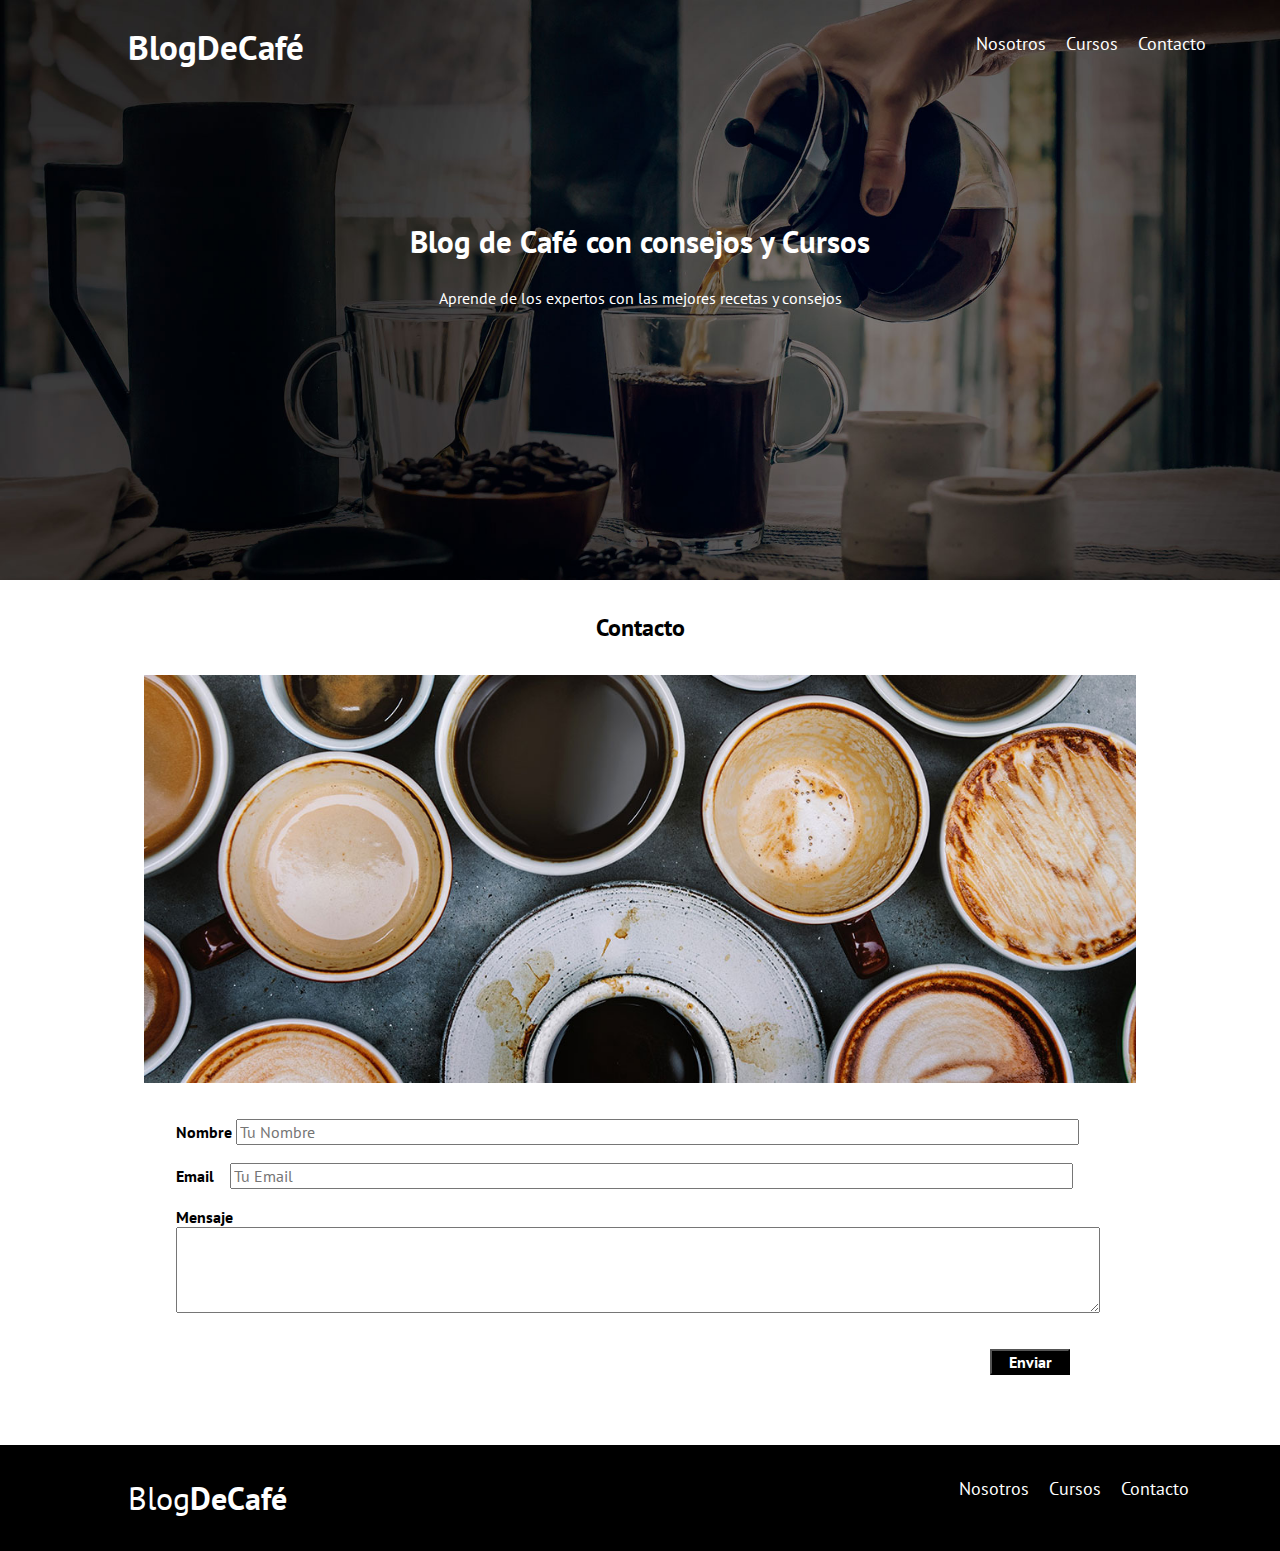
==== contacto.html @ ec937df8 "Subiendo" ====
<!DOCTYPE html>
<html lang="en">
<head>
    <meta charset="UTF-8">
    <meta name="viewport" content="width=device-width, initial-scale=1.0">
    <meta http-equiv="X-UA-Compatible" content="ie=edge">
    <title>Blog de Café</title>
    <link href="https://fonts.googleapis.com/css?family=Open+Sans|PT Sans" rel="stylesheet">
    <link rel="stylesheet" href="css/normalize.css">
    <link rel="stylesheet" href="css/style.css">
    <link rel="stylesheet" href="css/inicio.css">
</head>
<body>

    <header class="site-header">
        <div class="contenedor">
            <div class="barra">

                <div class="tituloblog">
                    <a href="/">
                        <h1 class="no-marginn">Blog<span>DeCafé</span></h1>
                    </a>
                </div>

                <div class="opcionesnav">
                    <nav class="navegacion1">
                        <a href="nosotros.html" class="opcion">Nosotros</a>
                        <a href="cursos.html" class="opcion">Cursos</a>
                        <a href="contacto.html" class="opcion">Contacto</a>
                    </nav>
                </div>
            </div><!--barra-->

            <div class="texto-header">
                <h2 class="no-marginn">Blog de Café con consejos y Cursos</h2>
                <p class="no-margin">Aprende de los expertos con las mejores recetas y consejos</p>
            </div>

        </div><!--contenedor-->
    </header>


    <div class="contain-subtitulo">
        <h2 class="subtitulo">Contacto</h2>
    </div>


    <div class="contenido-principal-contenedor4">   

      

        <!--objeto 1-->
        <div class="contenedor-imgcon">

            <img src="img/contacto.jpg" alt="contacto" >
        </div>

        <!--objeto 2-->
    <div class="contenedor-form">

    <div class="formulario">

        <form action="">

            <label for="nombre" class="etiqueta">Nombre</label>
            <input type="text" class="cuadrotext" placeholder="Tu Nombre">

            <br><br>

            <label for="email" class="etiqueta">Email&nbsp;&nbsp;&nbsp;</label>
            <input type="text" class="cuadrotext" placeholder="Tu Email">

            <br><br>

            <label for="mensaje" class="etiqueta">Mensaje</label> 
            <textarea id="mensaje" name="mensaje" rows="4" cols="107"></textarea>

            <input type="submit" value="Enviar" class="enviar">
        </form>
    </div>

</div>


</div>



<!--footer-->
<footer class="site-footer" id="mifooter">
    <div class="contenedor">
        <div class="barra">
            <p class="no-margin">Blog<span>DeCafé</span></p>

            <nav class="navegacion">
                <a href="nosotros.html" class="opcion">Nosotros</a>
                <a href="cursos.html" class="opcion">Cursos</a>
                <a href="contacto.html" class="opcion">Contacto</a>
            </nav>
        </div>
    </div>
</footer>
    
</body>
</html>
---- css/inicio.css ----
body{
    padding: 0;
    margin: 0;
    width: 100%;
    height: 100%;
}

header{
    width: 100%;
    display: flex;
    flex-direction: column;
    background-image: url(../img/banner.jpg);
    background-size: cover;
    
}


.contenedor{
    width: 100%;
   
}

.barra{
    display: flex;
    width: 100%;
}

.tituloblog{
    margin-left: 10%;
    
}

a{
    text-decoration: none;
    color: white;
    font-family: 'PT Sans';
    font-size: 1.1rem;
}



h1{
    font-family: 'PT Sans';
    color: white;
}

span{
    font-weight: bold;
}

.opcionesnav{
    margin-left: 50%;
    padding: 2rem;
}

.opcion{
    margin-right: 1rem;
    font-family: 'PT Sans';
    font-weight: lighter;
}

.texto-header{
    margin-top: 8rem;
    margin-bottom: 17rem;
    text-align: center;
    font-family: 'PT Sans';
    font-size: 1.3rem;
    color: white;
}

.no-margin{
    font-size: 1rem;
}
h2{
    font-family: 'PT Sans';
}

.contenido-principal-contenedor{

    padding-left: 9rem;
    padding-right: 9rem;
    height: max-content;
    display: flex;
}

img{
    max-width: 100%;
    max-height: 100%;
}

.imagen{
    max-width: 100%;
    width: 40rem;
}




.blog{
    padding: 0;
    width: 90%;
    height: max-content;
    display: block;
}

h3, p{
    max-width: 100%;
    padding: 0;
    font-family: 'PT SANS';
    
}

.btn-btn-primario{
    border: 20px;
    border-color: black;
    background-color: black;
    color: white;
    font-family:'PT Sans';
    padding: 5px;
    
}

.btn-btn-secundario{
    
    border: 20px;
    background-color: rgb(102, 54, 46);
    color: white;
    font-family:'PT Sans';
    padding: 5px;
}

main{
    flex: 0.5;
}

.cursos{
    margin-left: 2rem;
    margin-top: 0.5rem;
    font-family:'PT Sans' ;
}

.cursos-lista{
    list-style: none;
    margin: 0;
    padding: 0;
}

.site-footer{
    background-color: black;
    color: white;
}

.navegacion{
    padding: 2rem;
    margin-left: 50%;
}

.barra p{
    margin-left: 10%;
    font-size: 2rem;
}

/*nosotros.html*/
.subtitulo{
    
    font-family: 'PT SANS';
    font-weight: bold;
    
}

.contain-subtitulo{
    margin-top: 2rem;
    margin-bottom: 2rem;
    
    text-align: center;
    width: 100%;
}


.contenedor-nosotros{
    display: flex;
    margin-bottom: 3rem ;
}


.contenido-principal-contenedor2{
    padding-left: 9rem;
    padding-right: 9rem;
}

#imagentazas{
    max-width: 100%;
    max-height: 100%;
}

.cont-img-nos{
    width: 90rem;
   
}
.cont-texto-nos{
    padding-left: 1rem;
    height: max-content;
}

.cont-texto-nos p{
    font-family: 'PT Sans';
}


/*cursos.html*/


.contenido-principal-contenedor3{
    padding-left: 9rem;
    padding-right: 9rem;
}

.contenedor-curso{
    display: flex;
    
    
}

.cont-img-curso{
    
    width: 40rem;

}

.imgcont{
    max-width: 100%;
    max-height: 100;
}

.campo{
    font-weight: bold;
}

.separador{
    margin-top: 2rem;
    margin-bottom: 2rem;
}

#ultimocont{
    margin-bottom: 3rem;
}

/*contacto.html*/

.contenido-principal-contenedor4{
    padding-left: 9rem;
    padding-right: 9rem;
    

}

.contenedor-imgcon{
    max-width: 100%;
 
    
    
}


.contenedor-form{

    padding: 2rem;
    margin-bottom: 6rem;
    
   
    
    
}


.formulario{
    background-color: white;

}

.etiqueta{

    font-weight: bold;
    font-family: 'PT Sans';
    font-size: 1rem;
}

.cuadrotext{

    width: 90%;
    font-family: 'PT Sans';
    font-size: 1rem;
    
    
}

.enviar{
    margin-top: 2rem ;
    float: right;
    margin-right: 2.1rem;
    background-color: black;
    color: white;
    font-size: 1rem;
    font-family: 'PT Sans';
    font-weight: bold;
    width: 5rem;
}

#mensaje{
    font-family: 'PT Sans';
    font-size: 1rem;
}
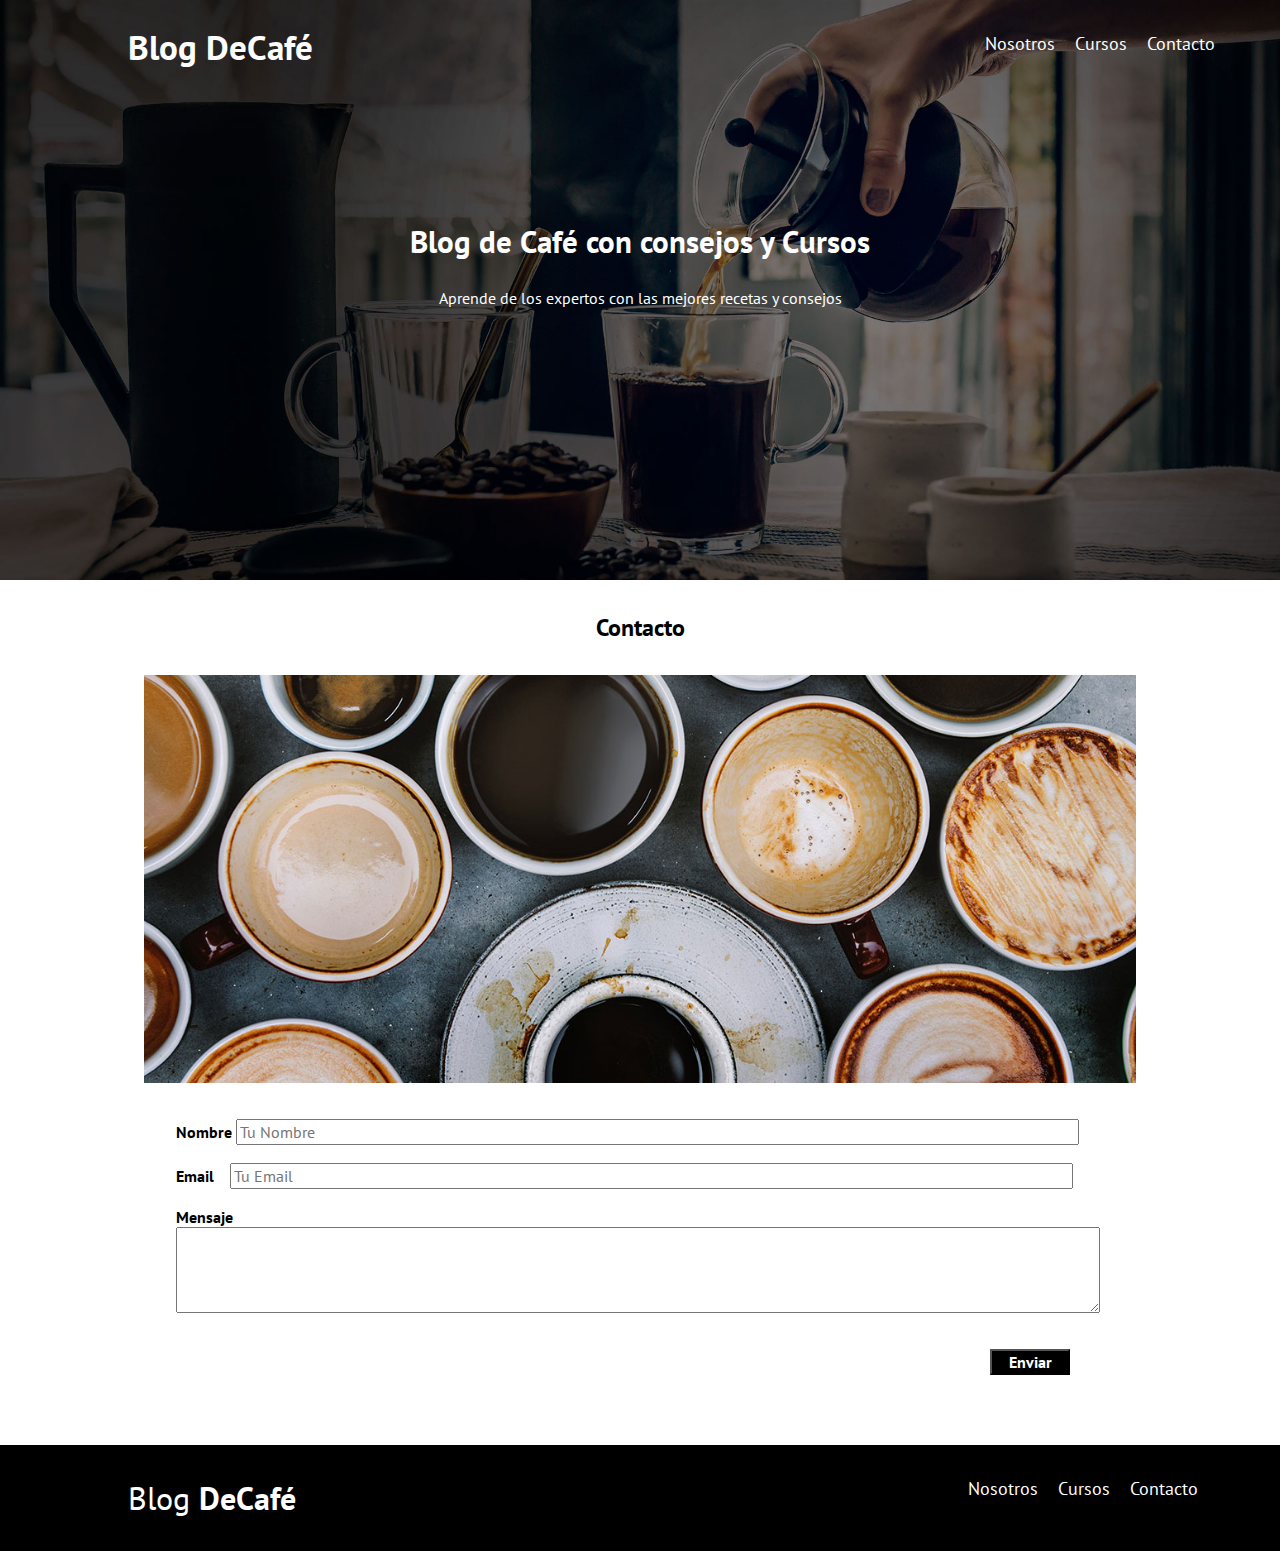
==== commit e474ebe8: "format" ====
--- a/contacto.html
+++ b/contacto.html
@@ -1,105 +1,116 @@
 <!DOCTYPE html>
 <html lang="en">
-<head>
-    <meta charset="UTF-8">
-    <meta name="viewport" content="width=device-width, initial-scale=1.0">
-    <meta http-equiv="X-UA-Compatible" content="ie=edge">
-    <title>Blog de Café</title>
-    <link href="https://fonts.googleapis.com/css?family=Open+Sans|PT Sans" rel="stylesheet">
-    <link rel="stylesheet" href="css/normalize.css">
-    <link rel="stylesheet" href="css/style.css">
-    <link rel="stylesheet" href="css/inicio.css">
-</head>
-<body>
+    <head>
+        <meta charset="UTF-8" />
+        <meta name="viewport" content="width=device-width, initial-scale=1.0" />
+        <meta http-equiv="X-UA-Compatible" content="ie=edge" />
+        <title>Blog de Café</title>
+        <link
+            href="https://fonts.googleapis.com/css?family=Open+Sans|PT Sans"
+            rel="stylesheet" />
+        <link rel="stylesheet" href="css/normalize.css" />
+        <link rel="stylesheet" href="css/style.css" />
+        <link rel="stylesheet" href="css/inicio.css" />
+    </head>
+    <body>
+        <header class="site-header">
+            <div class="contenedor">
+                <div class="barra">
+                    <div class="tituloblog">
+                        <a href="/">
+                            <h1 class="no-marginn">
+                                Blog
+                                <span>DeCafé</span>
+                            </h1>
+                        </a>
+                    </div>
 
-    <header class="site-header">
-        <div class="contenedor">
-            <div class="barra">
+                    <div class="opcionesnav">
+                        <nav class="navegacion1">
+                            <a href="nosotros.html" class="opcion">Nosotros</a>
+                            <a href="cursos.html" class="opcion">Cursos</a>
+                            <a href="contacto.html" class="opcion">Contacto</a>
+                        </nav>
+                    </div>
+                </div>
+                <!--barra-->
 
-                <div class="tituloblog">
-                    <a href="/">
-                        <h1 class="no-marginn">Blog<span>DeCafé</span></h1>
-                    </a>
+                <div class="texto-header">
+                    <h2 class="no-marginn">
+                        Blog de Café con consejos y Cursos
+                    </h2>
+                    <p class="no-margin">
+                        Aprende de los expertos con las mejores recetas y
+                        consejos
+                    </p>
                 </div>
+            </div>
+            <!--contenedor-->
+        </header>
 
-                <div class="opcionesnav">
-                    <nav class="navegacion1">
+        <div class="contain-subtitulo">
+            <h2 class="subtitulo">Contacto</h2>
+        </div>
+
+        <div class="contenido-principal-contenedor4">
+            <!--objeto 1-->
+            <div class="contenedor-imgcon">
+                <img src="img/contacto.jpg" alt="contacto" />
+            </div>
+
+            <!--objeto 2-->
+            <div class="contenedor-form">
+                <div class="formulario">
+                    <form action="">
+                        <label for="nombre" class="etiqueta">Nombre</label>
+                        <input
+                            type="text"
+                            class="cuadrotext"
+                            placeholder="Tu Nombre" />
+
+                        <br />
+                        <br />
+
+                        <label for="email" class="etiqueta">
+                            Email&nbsp;&nbsp;&nbsp;
+                        </label>
+                        <input
+                            type="text"
+                            class="cuadrotext"
+                            placeholder="Tu Email" />
+
+                        <br />
+                        <br />
+
+                        <label for="mensaje" class="etiqueta">Mensaje</label>
+                        <textarea
+                            id="mensaje"
+                            name="mensaje"
+                            rows="4"
+                            cols="107"></textarea>
+
+                        <input type="submit" value="Enviar" class="enviar" />
+                    </form>
+                </div>
+            </div>
+        </div>
+
+        <!--footer-->
+        <footer class="site-footer" id="mifooter">
+            <div class="contenedor">
+                <div class="barra">
+                    <p class="no-margin">
+                        Blog
+                        <span>DeCafé</span>
+                    </p>
+
+                    <nav class="navegacion">
                         <a href="nosotros.html" class="opcion">Nosotros</a>
                         <a href="cursos.html" class="opcion">Cursos</a>
                         <a href="contacto.html" class="opcion">Contacto</a>
                     </nav>
                 </div>
-            </div><!--barra-->
-
-            <div class="texto-header">
-                <h2 class="no-marginn">Blog de Café con consejos y Cursos</h2>
-                <p class="no-margin">Aprende de los expertos con las mejores recetas y consejos</p>
             </div>
-
-        </div><!--contenedor-->
-    </header>
-
-
-    <div class="contain-subtitulo">
-        <h2 class="subtitulo">Contacto</h2>
-    </div>
-
-
-    <div class="contenido-principal-contenedor4">   
-
-      
-
-        <!--objeto 1-->
-        <div class="contenedor-imgcon">
-
-            <img src="img/contacto.jpg" alt="contacto" >
-        </div>
-
-        <!--objeto 2-->
-    <div class="contenedor-form">
-
-    <div class="formulario">
-
-        <form action="">
-
-            <label for="nombre" class="etiqueta">Nombre</label>
-            <input type="text" class="cuadrotext" placeholder="Tu Nombre">
-
-            <br><br>
-
-            <label for="email" class="etiqueta">Email&nbsp;&nbsp;&nbsp;</label>
-            <input type="text" class="cuadrotext" placeholder="Tu Email">
-
-            <br><br>
-
-            <label for="mensaje" class="etiqueta">Mensaje</label> 
-            <textarea id="mensaje" name="mensaje" rows="4" cols="107"></textarea>
-
-            <input type="submit" value="Enviar" class="enviar">
-        </form>
-    </div>
-
-</div>
-
-
-</div>
-
-
-
-<!--footer-->
-<footer class="site-footer" id="mifooter">
-    <div class="contenedor">
-        <div class="barra">
-            <p class="no-margin">Blog<span>DeCafé</span></p>
-
-            <nav class="navegacion">
-                <a href="nosotros.html" class="opcion">Nosotros</a>
-                <a href="cursos.html" class="opcion">Cursos</a>
-                <a href="contacto.html" class="opcion">Contacto</a>
-            </nav>
-        </div>
-    </div>
-</footer>
-    
-</body>
-</html>+        </footer>
+    </body>
+</html>
--- a/css/inicio.css
+++ b/css/inicio.css
@@ -1,315 +1,272 @@
-
-body{
+body {
     padding: 0;
     margin: 0;
     width: 100%;
     height: 100%;
 }
 
-header{
+header {
     width: 100%;
     display: flex;
     flex-direction: column;
     background-image: url(../img/banner.jpg);
     background-size: cover;
-    
-}
-
-
-.contenedor{
-    width: 100%;
-   
-}
-
-.barra{
-    display: flex;
-    width: 100%;
-}
-
-.tituloblog{
+}
+
+.contenedor {
+    width: 100%;
+}
+
+.barra {
+    display: flex;
+    width: 100%;
+}
+
+.tituloblog {
     margin-left: 10%;
-    
-}
-
-a{
+}
+
+a {
     text-decoration: none;
     color: white;
-    font-family: 'PT Sans';
+    font-family: "PT Sans";
     font-size: 1.1rem;
 }
 
-
-
-h1{
-    font-family: 'PT Sans';
-    color: white;
-}
-
-span{
-    font-weight: bold;
-}
-
-.opcionesnav{
+h1 {
+    font-family: "PT Sans";
+    color: white;
+}
+
+span {
+    font-weight: bold;
+}
+
+.opcionesnav {
     margin-left: 50%;
     padding: 2rem;
 }
 
-.opcion{
+.opcion {
     margin-right: 1rem;
-    font-family: 'PT Sans';
+    font-family: "PT Sans";
     font-weight: lighter;
 }
 
-.texto-header{
+.texto-header {
     margin-top: 8rem;
     margin-bottom: 17rem;
     text-align: center;
-    font-family: 'PT Sans';
+    font-family: "PT Sans";
     font-size: 1.3rem;
     color: white;
 }
 
-.no-margin{
-    font-size: 1rem;
-}
-h2{
-    font-family: 'PT Sans';
-}
-
-.contenido-principal-contenedor{
-
+.no-margin {
+    font-size: 1rem;
+}
+h2 {
+    font-family: "PT Sans";
+}
+
+.contenido-principal-contenedor {
     padding-left: 9rem;
     padding-right: 9rem;
     height: max-content;
     display: flex;
 }
 
-img{
+img {
     max-width: 100%;
     max-height: 100%;
 }
 
-.imagen{
+.imagen {
     max-width: 100%;
     width: 40rem;
 }
 
-
-
-
-.blog{
+.blog {
     padding: 0;
     width: 90%;
     height: max-content;
     display: block;
 }
 
-h3, p{
-    max-width: 100%;
-    padding: 0;
-    font-family: 'PT SANS';
-    
-}
-
-.btn-btn-primario{
+h3,
+p {
+    max-width: 100%;
+    padding: 0;
+    font-family: "PT SANS";
+}
+
+.btn-btn-primario {
     border: 20px;
     border-color: black;
     background-color: black;
     color: white;
-    font-family:'PT Sans';
+    font-family: "PT Sans";
     padding: 5px;
-    
-}
-
-.btn-btn-secundario{
-    
+}
+
+.btn-btn-secundario {
     border: 20px;
     background-color: rgb(102, 54, 46);
     color: white;
-    font-family:'PT Sans';
+    font-family: "PT Sans";
     padding: 5px;
 }
 
-main{
+main {
     flex: 0.5;
 }
 
-.cursos{
+.cursos {
     margin-left: 2rem;
     margin-top: 0.5rem;
-    font-family:'PT Sans' ;
-}
-
-.cursos-lista{
+    font-family: "PT Sans";
+}
+
+.cursos-lista {
     list-style: none;
     margin: 0;
     padding: 0;
 }
 
-.site-footer{
+.site-footer {
     background-color: black;
     color: white;
 }
 
-.navegacion{
+.navegacion {
     padding: 2rem;
     margin-left: 50%;
 }
 
-.barra p{
+.barra p {
     margin-left: 10%;
     font-size: 2rem;
 }
 
 /*nosotros.html*/
-.subtitulo{
-    
-    font-family: 'PT SANS';
-    font-weight: bold;
-    
-}
-
-.contain-subtitulo{
+.subtitulo {
+    font-family: "PT SANS";
+    font-weight: bold;
+}
+
+.contain-subtitulo {
     margin-top: 2rem;
     margin-bottom: 2rem;
-    
+
     text-align: center;
     width: 100%;
 }
 
-
-.contenedor-nosotros{
-    display: flex;
-    margin-bottom: 3rem ;
-}
-
-
-.contenido-principal-contenedor2{
-    padding-left: 9rem;
-    padding-right: 9rem;
-}
-
-#imagentazas{
+.contenedor-nosotros {
+    display: flex;
+    margin-bottom: 3rem;
+}
+
+.contenido-principal-contenedor2 {
+    padding-left: 9rem;
+    padding-right: 9rem;
+}
+
+#imagentazas {
     max-width: 100%;
     max-height: 100%;
 }
 
-.cont-img-nos{
+.cont-img-nos {
     width: 90rem;
-   
-}
-.cont-texto-nos{
+}
+.cont-texto-nos {
     padding-left: 1rem;
     height: max-content;
 }
 
-.cont-texto-nos p{
-    font-family: 'PT Sans';
-}
-
+.cont-texto-nos p {
+    font-family: "PT Sans";
+}
 
 /*cursos.html*/
 
-
-.contenido-principal-contenedor3{
-    padding-left: 9rem;
-    padding-right: 9rem;
-}
-
-.contenedor-curso{
-    display: flex;
-    
-    
-}
-
-.cont-img-curso{
-    
+.contenido-principal-contenedor3 {
+    padding-left: 9rem;
+    padding-right: 9rem;
+}
+
+.contenedor-curso {
+    display: flex;
+}
+
+.cont-img-curso {
     width: 40rem;
-
-}
-
-.imgcont{
+}
+
+.imgcont {
     max-width: 100%;
     max-height: 100;
 }
 
-.campo{
-    font-weight: bold;
-}
-
-.separador{
+.campo {
+    font-weight: bold;
+}
+
+.separador {
     margin-top: 2rem;
     margin-bottom: 2rem;
 }
 
-#ultimocont{
+#ultimocont {
     margin-bottom: 3rem;
 }
 
 /*contacto.html*/
 
-.contenido-principal-contenedor4{
-    padding-left: 9rem;
-    padding-right: 9rem;
-    
-
-}
-
-.contenedor-imgcon{
-    max-width: 100%;
- 
-    
-    
-}
-
-
-.contenedor-form{
-
+.contenido-principal-contenedor4 {
+    padding-left: 9rem;
+    padding-right: 9rem;
+}
+
+.contenedor-imgcon {
+    max-width: 100%;
+}
+
+.contenedor-form {
     padding: 2rem;
     margin-bottom: 6rem;
-    
-   
-    
-    
-}
-
-
-.formulario{
+}
+
+.formulario {
     background-color: white;
-
-}
-
-.etiqueta{
-
-    font-weight: bold;
-    font-family: 'PT Sans';
-    font-size: 1rem;
-}
-
-.cuadrotext{
-
+}
+
+.etiqueta {
+    font-weight: bold;
+    font-family: "PT Sans";
+    font-size: 1rem;
+}
+
+.cuadrotext {
     width: 90%;
-    font-family: 'PT Sans';
-    font-size: 1rem;
-    
-    
-}
-
-.enviar{
-    margin-top: 2rem ;
+    font-family: "PT Sans";
+    font-size: 1rem;
+}
+
+.enviar {
+    margin-top: 2rem;
     float: right;
     margin-right: 2.1rem;
     background-color: black;
     color: white;
     font-size: 1rem;
-    font-family: 'PT Sans';
+    font-family: "PT Sans";
     font-weight: bold;
     width: 5rem;
 }
 
-#mensaje{
-    font-family: 'PT Sans';
-    font-size: 1rem;
-}
-
-
+#mensaje {
+    font-family: "PT Sans";
+    font-size: 1rem;
+}
